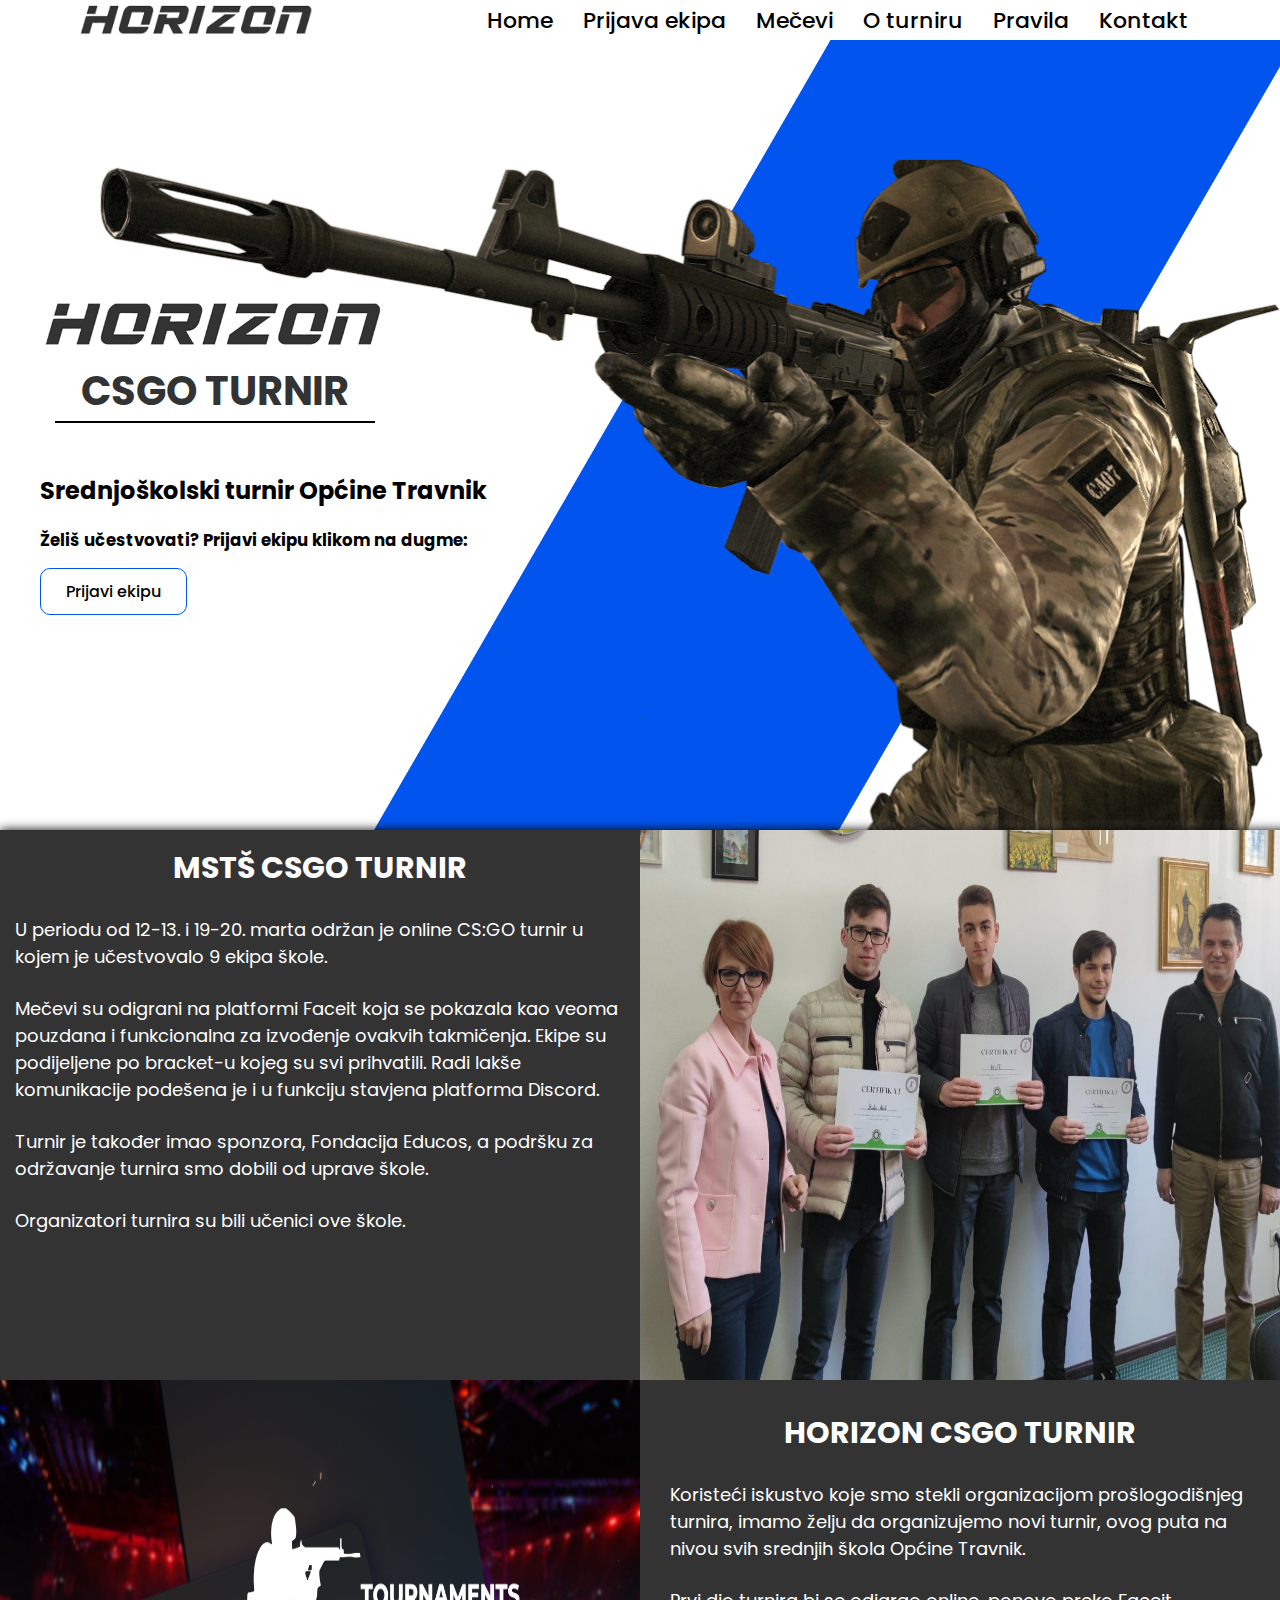
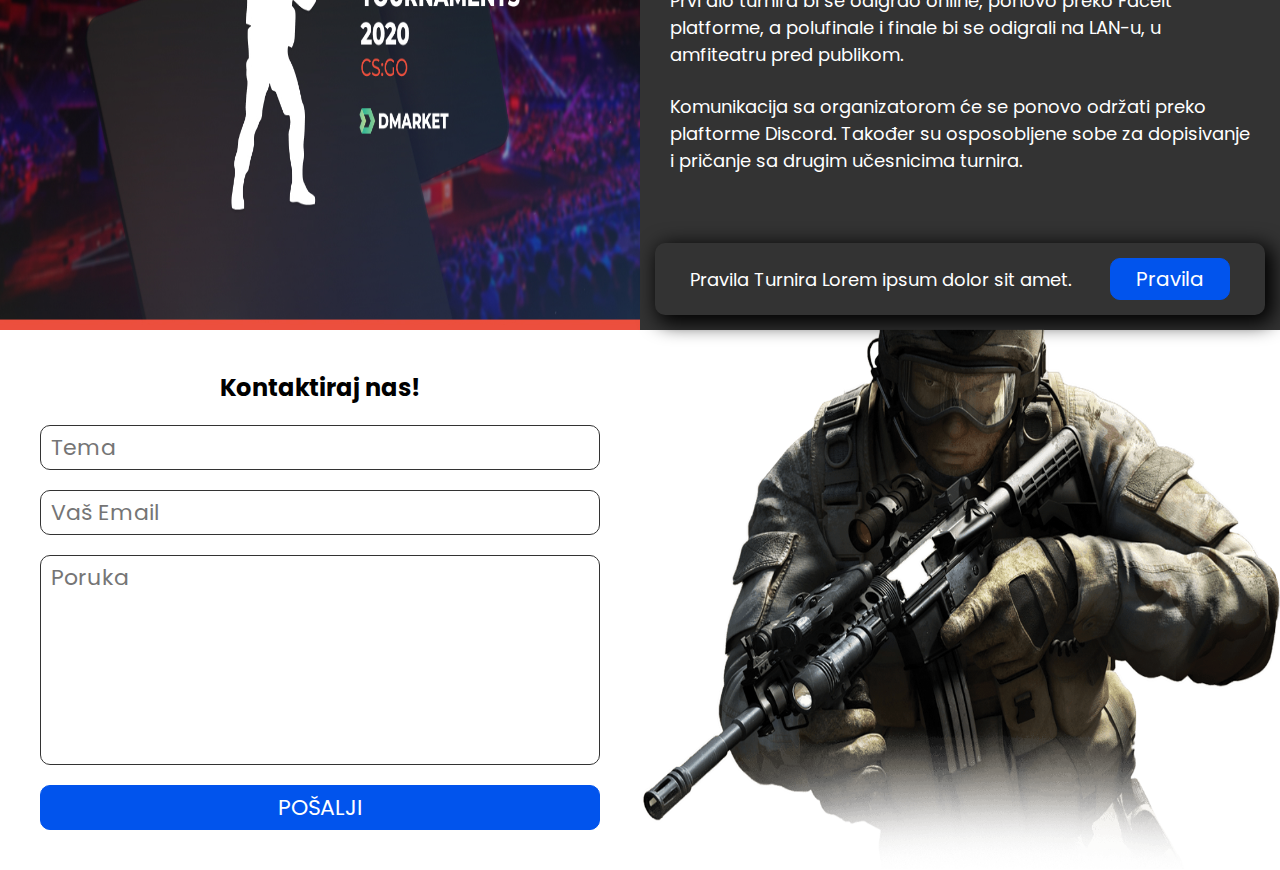
==== index.html @ 9b70ba5b "o" ====
<!DOCTYPE html>
<html lang="en">
<head>
    <meta charset="UTF-8">
    <meta http-equiv="X-UA-Compatible" content="IE=edge">
    <meta name="viewport" content="width=device-width, initial-scale=1.0">
    <link rel="stylesheet" href="style.css">
    <title>Document</title>
</head>
<body>
    <nav>
        <img src="slike/logoo.png" alt="logo" height="40px">
        <div class="desno">
            <ul>
                <li><a href="#home">Home</a></li>
                <li><a href="prijava.html">Prijava ekipa</a></li>
                <li><a href="mečevi.html">Mečevi</a></li>
                <li><a href="#oturniru">O turniru</a></li>
                <li><a href="#pravila">Pravila</a></li>
                <li><a href="#kontakt">Kontakt</a></li>
            </ul>
        </div>
    </nav>
    <main>
        <div class="home" id="home">
            <div class="lijevo">
                <div class="containerHome">
                    <img src="slike/logoo.png" alt="" width="350px" class="logomain">
                    <h1>CSGO TURNIR</h1>
                    <h2>Srednjoškolski turnir Općine Travnik
                    </h2>
                    <div class="prijavit">
                        <h5>Želiš učestvovati? Prijavi ekipu klikom na dugme:</h5>
                        <a href="prijava.html"><button>Prijavi ekipu</button></a>
                    </div>
                </div>
            </div>
            <img src="slike/baner.png" alt="" class="baner">
        </div>
        <div class="oTurniru" id="oturniru">
            <div class="mstsCsgo">
                <h2>MSTŠ CSGO TURNIR</h2>
                <br>
                <p>U periodu od 12-13. i 19-20. marta održan je online CS:GO turnir u kojem je učestvovalo 9 ekipa škole.</p>
                <br>
                <p>Mečevi su odigrani na platformi Faceit koja se pokazala kao veoma pouzdana i funkcionalna za izvođenje ovakvih takmičenja. Ekipe su podijeljene po bracket-u kojeg su svi prihvatili. Radi lakše komunikacije podešena je i u funkciju stavjena platforma Discord.</p>
                <br>
                <p>Turnir je također imao sponzora, Fondacija Educos, a podršku za održavanje turnira smo dobili od uprave škole.</p>
                <br>
                <p>Organizatori turnira su bili učenici ove škole.</p>
            </div>
            <img src="slike/turnir.jpg" alt="">
            <img src="slike/thumb.jpg" alt="" class="poster">
            <div class="HorizonCsgo">
                <div>
                    <h2>HORIZON CSGO TURNIR</h2>
                <br>
                <p>Koristeći iskustvo koje smo stekli organizacijom prošlogodišnjeg turnira, imamo želju da organizujemo novi turnir,
                    ovog puta na nivou svih srednjih škola Općine Travnik.</p>
                <br>
                <p>Prvi dio turnira bi se odigrao online, ponovo preko Faceit platforme, a polufinale i finale bi se odigrali na LAN-u,
                    u amfiteatru pred publikom.</p>
                <br>
                <p>Komunikacija sa organizatorom će se ponovo održati preko plaftorme Discord. Također su osposobljene sobe za
                    dopisivanje i pričanje sa drugim učesnicima turnira.</p></div>
                <div class="pravila" id="pravila">
                    <p>Pravila Turnira Lorem ipsum dolor sit amet.</p>
                    <a href="pravila.pdf" download="pravila.pdf" target="_blank"><button>Pravila</button></a>
                </div>
            </div>
        </div>
        <div class="kontakt" id="kontakt">
            <form action="">
                <h2>Kontaktiraj nas!</h2>
                <input type="text" name="" id="" placeholder="Tema">
                <input type="text" name="" id="" placeholder="Vaš Email">
                <textarea type="text" name="" id="" placeholder="Poruka" rows="6"></textarea>
                <button>POŠALJI</button>
            </form>
            <img src="slike/kontaktslika.png" alt="">
        </div>
    </main>
</body>
</html>
---- style.css ----
@import url('https://fonts.googleapis.com/css2?family=Poppins:wght@400;500;600;700;800&display=swap');
*{
    padding: 0;
    margin: 0;
    box-sizing: border-box;
    font-family: Poppins;
    scroll-behavior: smooth;
}

nav{
    position: absolute;
    height: 10vh;
   display: flex;
   justify-content: space-around;
   align-items: center;
   width: 100%;
   background-color: #fff;
   position: fixed;
   height: auto;
   z-index: 1000;
}


nav .desno ul{
    display: flex;
    align-items: center;
    justify-content: center;
    list-style-type: none;
    color: black;
    font-size: 22px;
    font-weight: 500;
    height: auto;
    
}

nav .desno ul li a{
    color: #000;
    padding:  4px 15px;
    height: 100%;
    text-decoration: none;
}

nav .desno ul li a:hover{
    background-color: #0154ED;
    color: white;
    transition: ease 0.3s 0.05s;
}

.home{
height: 830px;
}

.home .lijevo{
    width: 50%;
    display: flex;
    flex-direction: column;
    justify-content: center;
    padding: 40px;
    height: 100%;
}
.home h1{
    color: #333333;
    font-size: 40px;
    margin-bottom: 50px;
    border-bottom: 2px solid black;
    text-align: center;
    width: 320px;
    margin-left: 15px;
    font-weight: 700;
}

.home .prijavit{
    display: flex;
    margin-top: 20px;
    align-items: center;
    font-size: 20px;
    gap: 15px;
}

.prijavit button{
    cursor: pointer;
    background-color: white;
    padding: 10px 25px;
    border-radius: 10px;
    font-size: 16px;
    font-weight: 500;
    border: 1px solid #0154ED;
}

.prijavit button:hover{
    transition: ease 0.3s 0.05s;
    background-color: #0154ED;
    color: white;
}

.baner {
    position: absolute;
    top: 0;
    right: 0;
    z-index: -10;
}

.oTurniru{
    background-color: #333;
    color: white;
    box-shadow: #000 10px 10px 10px 10px;
    display: grid;
    grid-template-columns: 1fr 1fr;
    grid-template-rows: 550px 550px;
}
.HorizonCsgo{
    display: flex;
    flex-direction: column;
    justify-content: space-between;
    align-items: center;
}
.oTurniru img{
    width: 100%;
    height: 550px;
}

.oTurniru div{
    width: 100%;
    padding: 15px;
}
.oTurniru div h2 {
    text-align: center;
    font-size: 30px;
}
.oTurniru div p{
    font-size: 18px;
}

.pravila{
    display: flex;
    justify-content: space-around;
    align-items: center;
    font-size: 18px;
    z-index: 3;
    padding: 20px 20px;
    box-shadow: #000 5px 5px 20px 3px;
    border-radius: 10px;
    background-color: #333;
    color: #fff;
}

.pravila button{
    font-size: 20px;
    padding: 5px 25px;
    background-color: #0154ED;
    border: 1px solid #0154ED;
    color: white;
    border-radius: 10px;
    cursor: pointer;
}
.pravila button:hover{
    background-color: white;
    border: 1px solid #0154ED;
    color: black;
    transition: ease 0.3s 0.05s;
}

.kontakt{
    background-color: #fff;
    display: flex;
    justify-content: center;

}
.kontakt form{
    width: 50vw;
    background-color: white;
    padding: 40px;
    display: flex;
    justify-content: center;
    gap: 20px;
    flex-direction: column;
}

.kontakt form h2{
    text-align: center;
}

.kontakt form input, .kontakt form textarea{
    font-size: 22px;
    padding: 5px 10px;
    border-radius: 10px;
    border: 1px solid #333;
    resize: none;
}
.kontakt form button{
    background-color: #0154ED;
    color: white;
    cursor: pointer;
    border: 1px solid #0154ED;
    font-size: 22px;
    border-radius: 10px;
    padding: 5px;
}
.kontakt form button:hover{
    transition: ease 0.3s 0.05s;
    
    background-color: white;
    border: 1px solid #0154ED;
    color: black;
}

.kontakt img{
    transform: translateY(-1px);
    width: 50vw;
    z-index: 0;
}

@media (max-width:1370px){
    .containerHome{
        margin-top: 80px;
    }
    .home .prijavit{
        flex-direction: column;
        align-items: flex-start; 
    }


}
@media (max-width:1000px) {
    .kontakt img{
        display: none;
    }
    .home .lijevo{
        justify-content: flex-end;
        width: 100%;
        align-items: center;
    }
    .containerHome{
        z-index: 10;
        display: flex;
        width: 380px;
        border-radius: 10px;
        text-align: center;
        align-items: center;
        flex-direction: column;
        justify-content: center;
        background-color: white;
        height: 400px;
    }
    .home .prijavit{
        justify-content: center;
        align-items: center;
    }
    .home{
        /* background-color: #0154ED; */
    }
    .home .baner{
        z-index: 1;
        height: 830px;
    }
        .containerHome {
            margin-top: 0px;
        }
    .kontakt form{
        width: 700px;
    }
    .oTurniru{
        grid-template-columns: 1fr;
            grid-template-rows: 550px 550px 550px 550px;
    }
    .oTurniru .HorizonCsgo, .oTurniru .mstsCsgo{
        padding: 50px;
    }
    .oTurniru .HorizonCsgo{
        order: 2;
    }
    .oTurniru .poster{
        order: 3;
    }

}
@media (max-width:675px) {
    .oTurniru .HorizonCsgo, .oTurniru .mstsCsgo {
            padding: 10px 20px;
        }
    .oTurniru img{
        height: 400px;
        
    }
    .oTurniru{
        grid-template-rows: 550px 400px 550px 400px;
        
    }
    .oTurniru div p{
        font-size: 16px;
    }
}
@media (max-width:450px) {
    body{
        min-width: 400px;
    }
    .oTurniru div p {
            font-size: 15px;
        }
    .oTurniru .HorizonCsgo, .oTurniru .mstsCsgo {
            padding: 5px 10px;
        }
    .oTurniru {
        grid-template-rows: 550px 300px 550px 300px;        
        }
        .oTurniru img {
            height: 300px;
        }
}
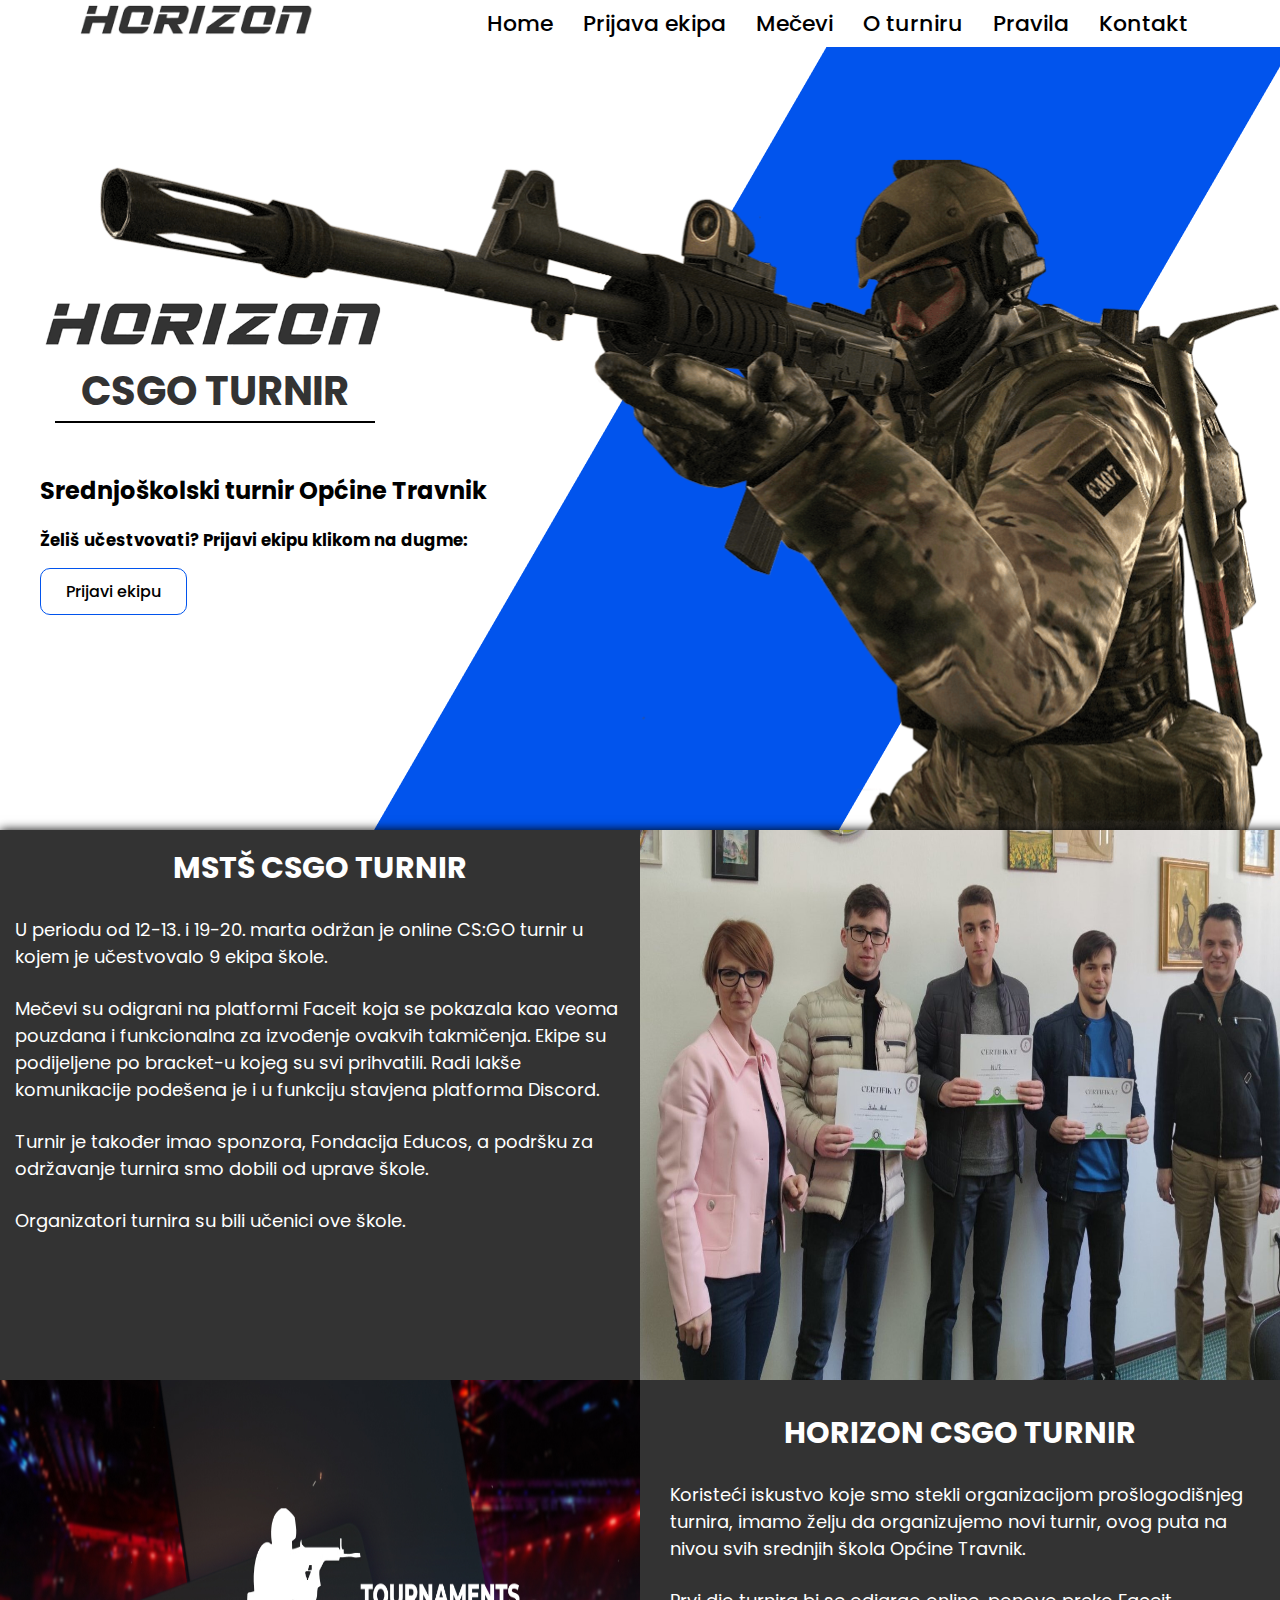
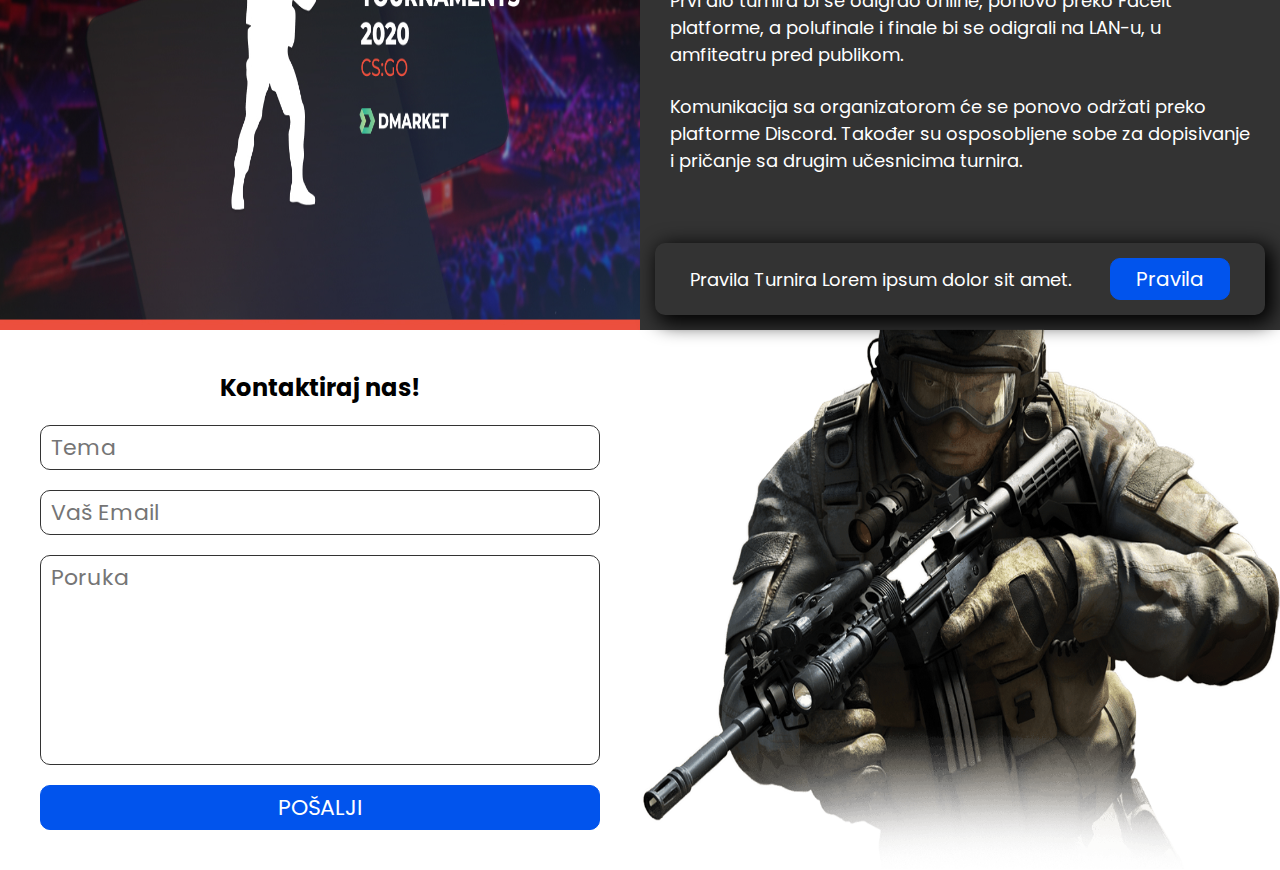
==== commit 1462e5dc: "full responsive" ====
--- a/index.html
+++ b/index.html
@@ -9,7 +9,10 @@
 </head>
 <body>
     <nav>
-        <img src="slike/logoo.png" alt="logo" height="40px">
+        <div class="lijevo">
+            <img src="slike/logoo.png" alt="logo" height="40px">
+            <button onclick="navbar()"><img src="slike/menu (2).png" alt="" height="40px"></button>
+        </div>
         <div class="desno">
             <ul>
                 <li><a href="#home">Home</a></li>
@@ -80,5 +83,6 @@
             <img src="slike/kontaktslika.png" alt="">
         </div>
     </main>
+    <script src="nav.js"></script>
 </body>
 </html>--- a/style.css
+++ b/style.css
@@ -18,6 +18,7 @@
    position: fixed;
    height: auto;
    z-index: 1000;
+   transition: ease 0.3s 0.05s;
 }
 
 
@@ -33,10 +34,18 @@
     
 }
 
+nav button{
+    display: none;
+    cursor: pointer;
+    background-color: #fff;
+    border: none;
+}
+
 nav .desno ul li a{
     color: #000;
     padding:  4px 15px;
     height: 100%;
+    transition: all 0.5s 0.05s;
     text-decoration: none;
 }
 
@@ -221,7 +230,44 @@
 
 
 }
+@media (min-width:1001px) {
+    nav ul li a{
+        display: block;
+    }
+}
 @media (max-width:1000px) {
+    nav{
+        flex-direction: column;
+    }
+    .lijevo{
+        display: flex;
+        background-color: #fff;
+        width: 100%;
+        justify-content: space-around;
+        align-items: center;
+    }
+    .desno{
+        width: 100%;
+        background-color: none;
+        transform: translateY(-50px);
+    }
+    nav ul li{
+        width: 100%;
+        text-align: center;
+    }
+    nav ul li a{
+        display: none;
+        width: 100%;
+        padding: 10px;
+        gap: 0;
+    }
+    .desno ul{
+        flex-direction: column;
+        gap: 0;
+    }
+    nav button{
+        display: block;
+    }
     .kontakt img{
         display: none;
     }
@@ -274,6 +320,24 @@
     }
 
 }
+@media (max-width: 768px) {
+    nav {
+        flex-direction: column;
+    }
+
+    .navbar-menu {
+        position: static;
+        display: flex;
+        flex-direction: column;
+        width: 100%;
+    }
+
+    .navbar-toggler {
+        position: absolute;
+        top: 1rem;
+        right: 1rem;
+    }
+}
 @media (max-width:675px) {
     .oTurniru .HorizonCsgo, .oTurniru .mstsCsgo {
             padding: 10px 20px;
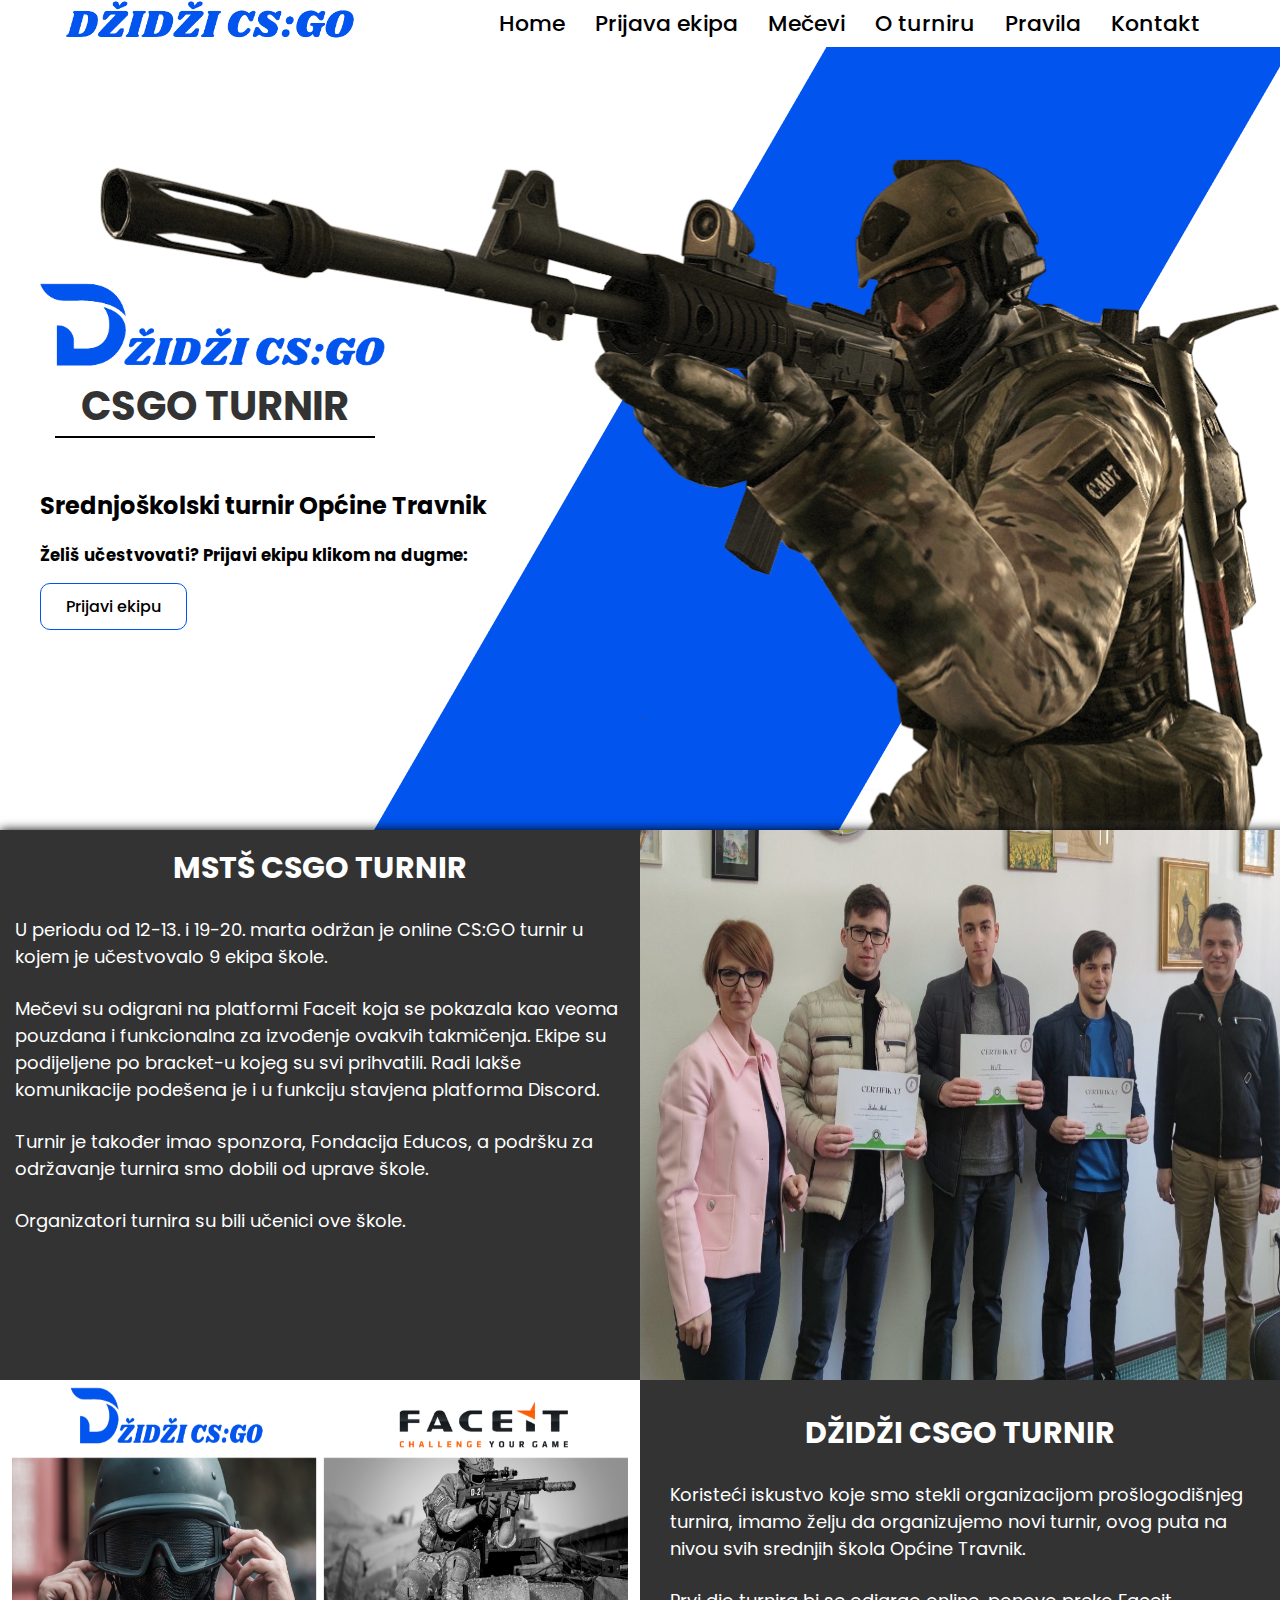
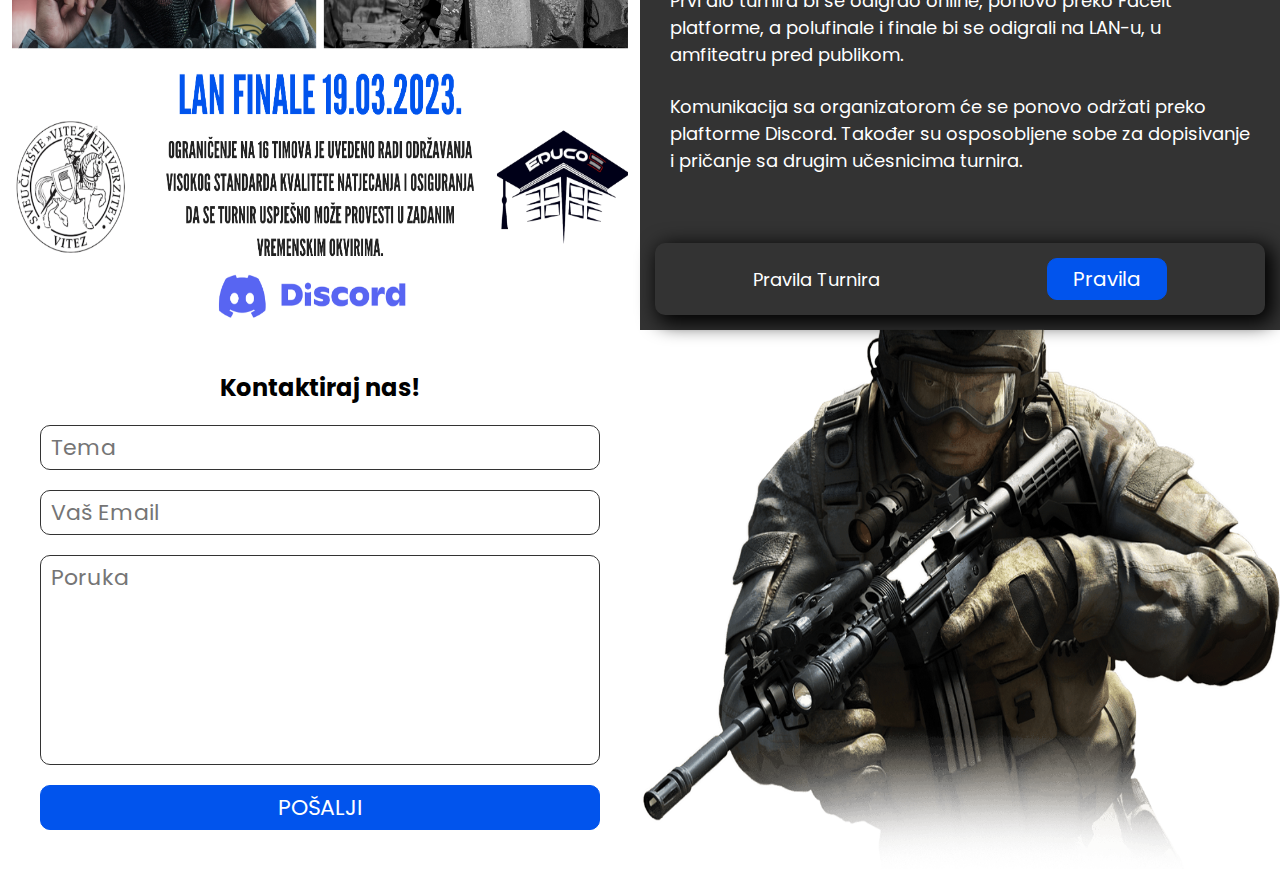
==== commit cefd9dcc: "kraj" ====
--- a/index.html
+++ b/index.html
@@ -10,7 +10,7 @@
 <body>
     <nav>
         <div class="lijevo">
-            <img src="slike/logoo.png" alt="logo" height="40px">
+            <img src="slike/dzidzi2.png" alt="logo" height="40px">
             <button onclick="navbar()"><img src="slike/menu (2).png" alt="" height="40px"></button>
         </div>
         <div class="desno">
@@ -28,7 +28,7 @@
         <div class="home" id="home">
             <div class="lijevo">
                 <div class="containerHome">
-                    <img src="slike/logoo.png" alt="" width="350px" class="logomain">
+                    <img src="slike/dzidzi.png" alt="" width="350px" class="logomain">
                     <h1>CSGO TURNIR</h1>
                     <h2>Srednjoškolski turnir Općine Travnik
                     </h2>
@@ -53,10 +53,10 @@
                 <p>Organizatori turnira su bili učenici ove škole.</p>
             </div>
             <img src="slike/turnir.jpg" alt="">
-            <img src="slike/thumb.jpg" alt="" class="poster">
+            <img src="slike/SPONZORI_2.png" alt="" class="poster">
             <div class="HorizonCsgo">
                 <div>
-                    <h2>HORIZON CSGO TURNIR</h2>
+                    <h2>DŽIDŽI CSGO TURNIR</h2>
                 <br>
                 <p>Koristeći iskustvo koje smo stekli organizacijom prošlogodišnjeg turnira, imamo želju da organizujemo novi turnir,
                     ovog puta na nivou svih srednjih škola Općine Travnik.</p>
@@ -67,8 +67,8 @@
                 <p>Komunikacija sa organizatorom će se ponovo održati preko plaftorme Discord. Također su osposobljene sobe za
                     dopisivanje i pričanje sa drugim učesnicima turnira.</p></div>
                 <div class="pravila" id="pravila">
-                    <p>Pravila Turnira Lorem ipsum dolor sit amet.</p>
-                    <a href="pravila.pdf" download="pravila.pdf" target="_blank"><button>Pravila</button></a>
+                    <p>Pravila Turnira</p>
+                    <a href="pravila.pdf" target="_blank"><button>Pravila</button></a>
                 </div>
             </div>
         </div>
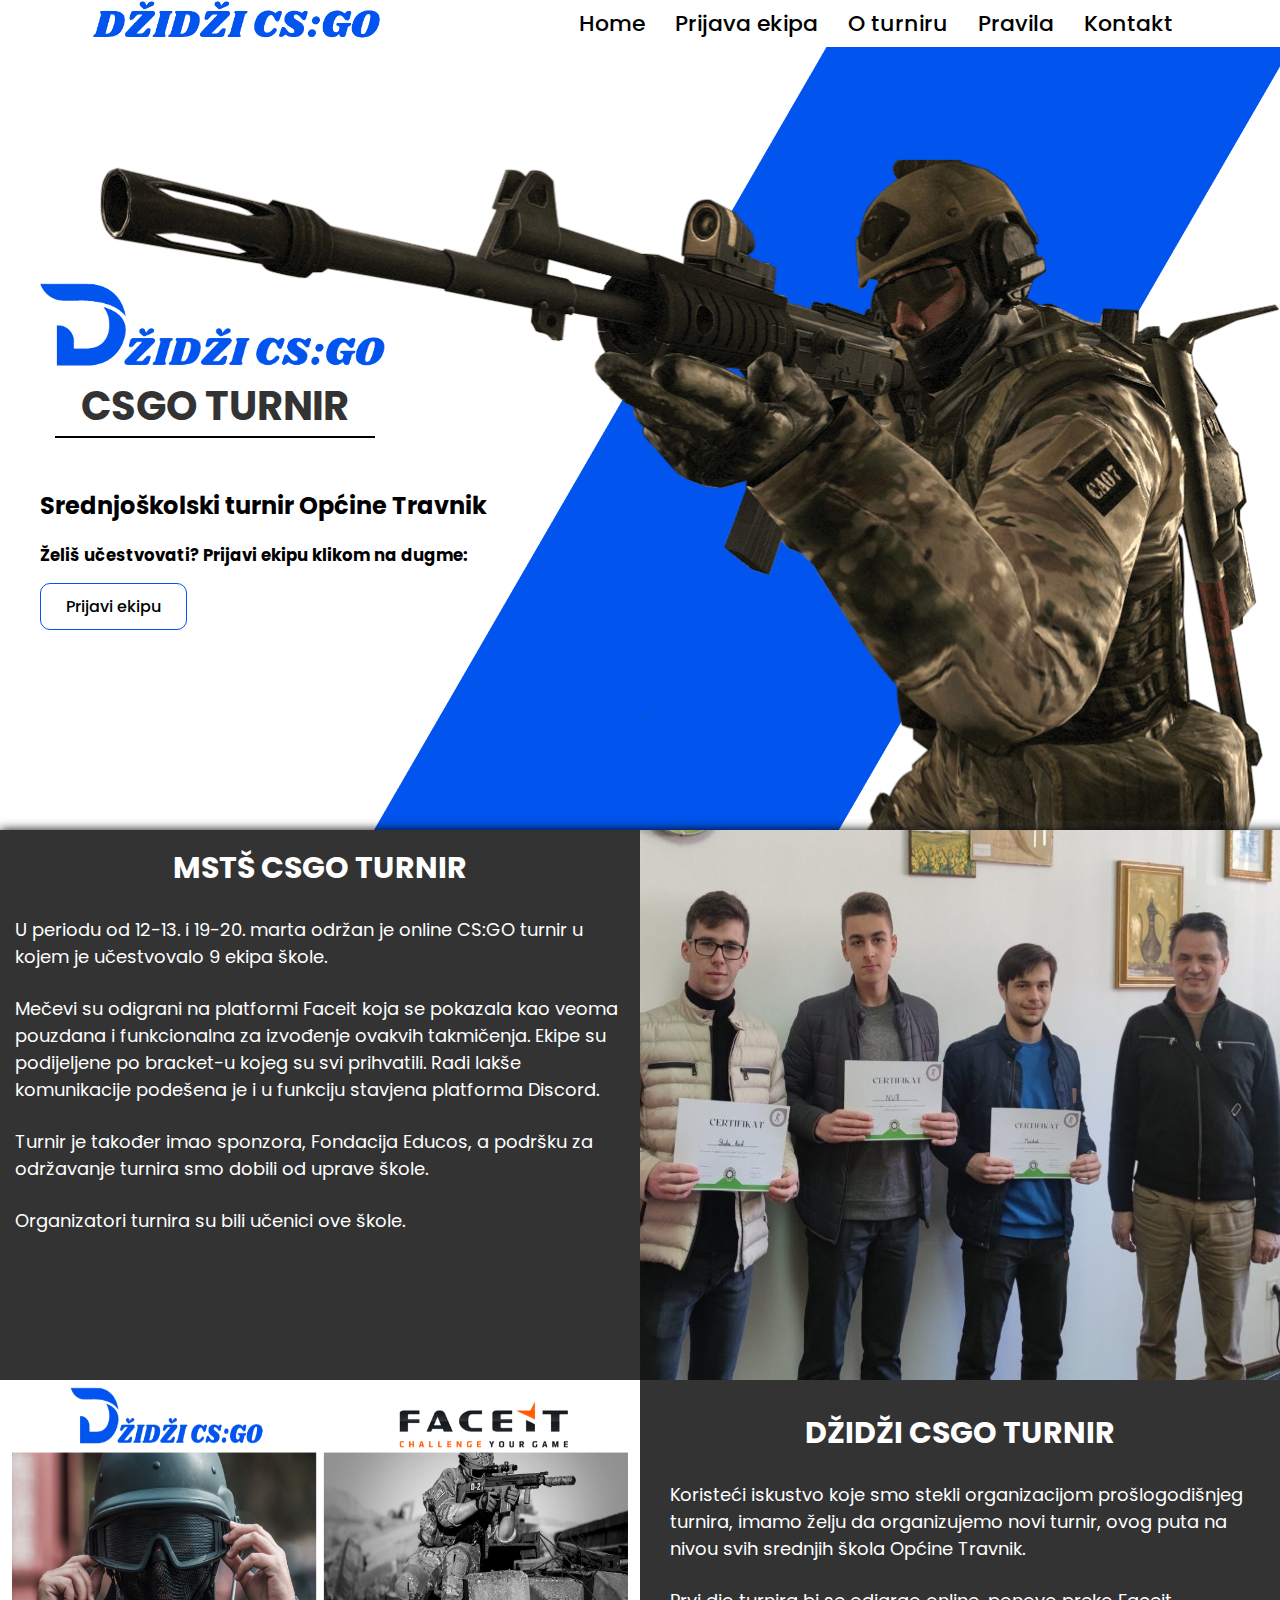
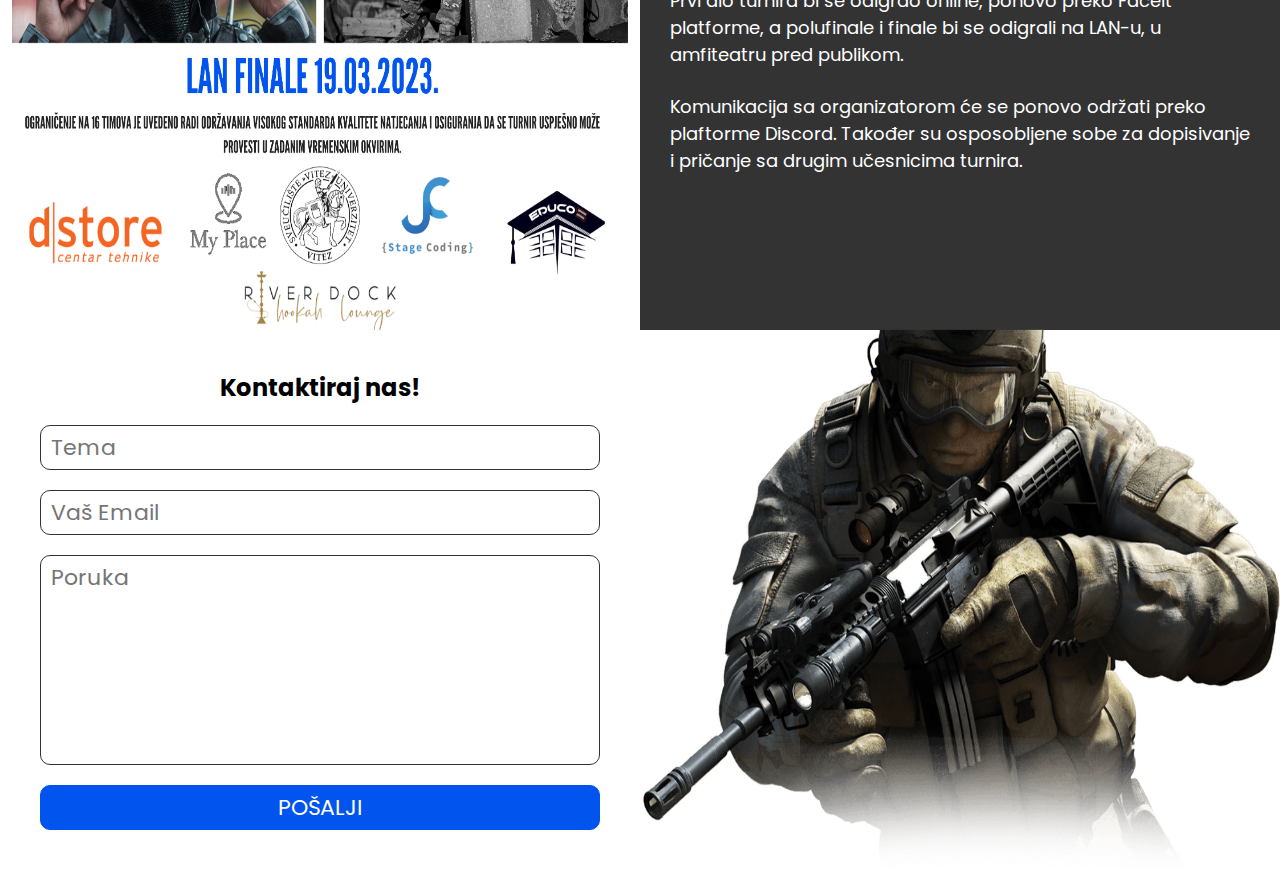
==== commit b1f32156: "update" ====
--- a/index.html
+++ b/index.html
@@ -17,7 +17,6 @@
             <ul>
                 <li><a href="#home">Home</a></li>
                 <li><a href="prijava.html">Prijava ekipa</a></li>
-                <li><a href="mečevi.html">Mečevi</a></li>
                 <li><a href="#oturniru">O turniru</a></li>
                 <li><a href="#pravila">Pravila</a></li>
                 <li><a href="#kontakt">Kontakt</a></li>
@@ -66,10 +65,6 @@
                 <br>
                 <p>Komunikacija sa organizatorom će se ponovo održati preko plaftorme Discord. Također su osposobljene sobe za
                     dopisivanje i pričanje sa drugim učesnicima turnira.</p></div>
-                <div class="pravila" id="pravila">
-                    <p>Pravila Turnira</p>
-                    <a href="pravila.pdf" target="_blank"><button>Pravila</button></a>
-                </div>
             </div>
         </div>
         <div class="kontakt" id="kontakt">
--- a/style.css
+++ b/style.css
@@ -286,7 +286,7 @@
         flex-direction: column;
         justify-content: center;
         background-color: white;
-        height: 400px;
+        height: 430px;
     }
     .home .prijavit{
         justify-content: center;
@@ -356,7 +356,7 @@
 }
 @media (max-width:450px) {
     body{
-        min-width: 400px;
+        min-width: 300px;
     }
     .oTurniru div p {
             font-size: 15px;
@@ -365,9 +365,31 @@
             padding: 5px 10px;
         }
     .oTurniru {
-        grid-template-rows: 550px 300px 550px 300px;        
+        grid-template-rows: 550px 300px 550px 300px; 
+        grid-template-columns: 100vw;       
         }
         .oTurniru img {
             height: 300px;
         }
+}
+@media (max-width:400px){
+    nav .lijevo img {
+        height: 30px;
+    }
+    .containerHome {
+            width: 310px;
+            height: 430px;
+        }
+    h1{
+        width: 280px;
+    }
+    .logomain{
+        width: 280px;
+    }
+    .oTurniru img{
+        width: 320px;
+    }
+    .kontakt form{
+        width: 300px;
+    }
 }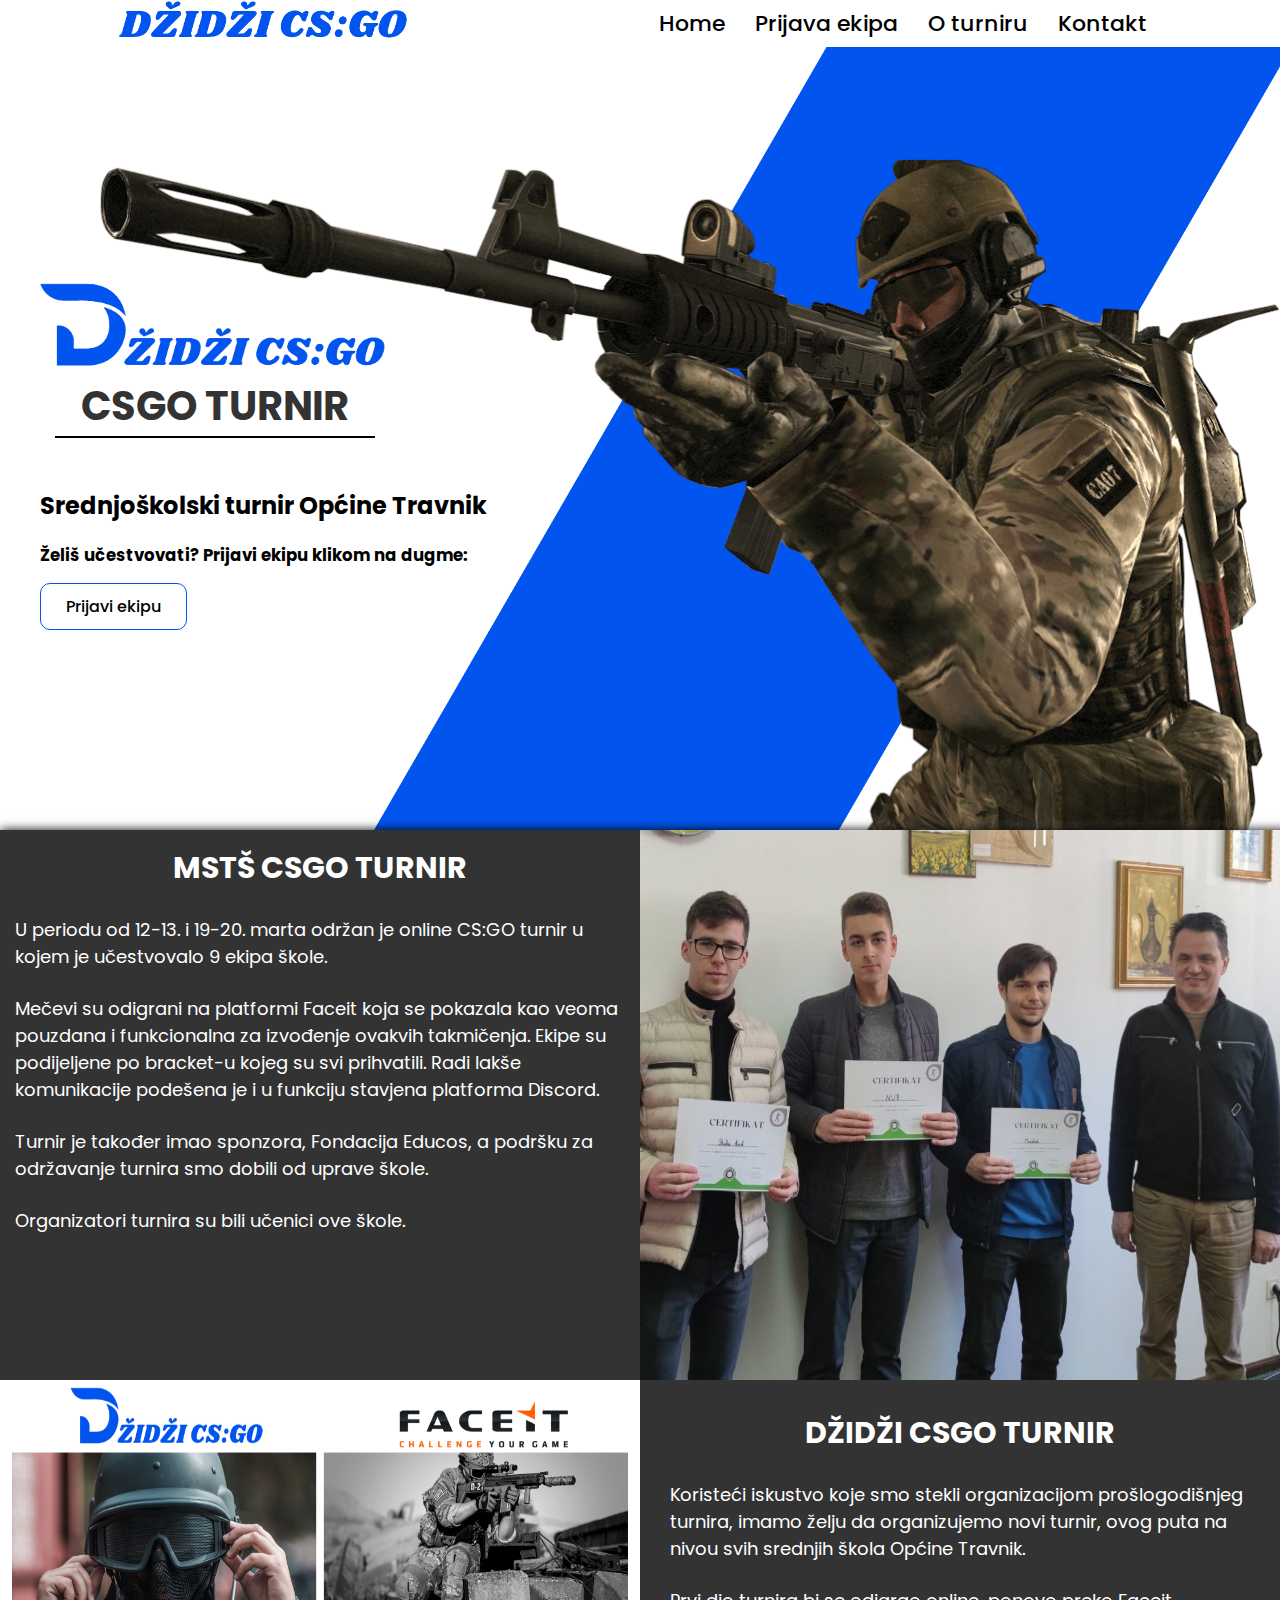
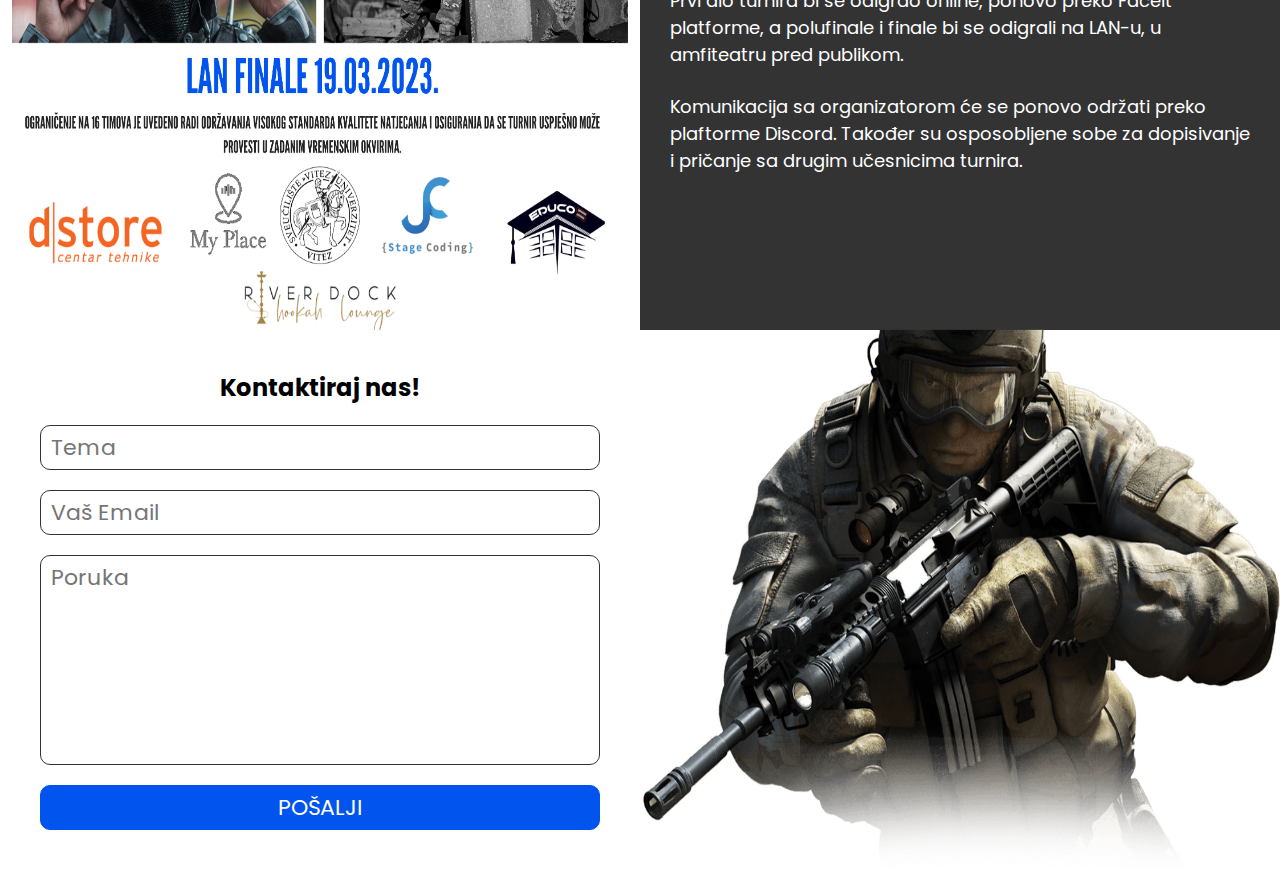
==== commit 8a7a56f9: "Final" ====
--- a/index.html
+++ b/index.html
@@ -5,7 +5,7 @@
     <meta http-equiv="X-UA-Compatible" content="IE=edge">
     <meta name="viewport" content="width=device-width, initial-scale=1.0">
     <link rel="stylesheet" href="style.css">
-    <title>Document</title>
+    <title>DžiDži CSGO</title>
 </head>
 <body>
     <nav>
@@ -18,7 +18,6 @@
                 <li><a href="#home">Home</a></li>
                 <li><a href="prijava.html">Prijava ekipa</a></li>
                 <li><a href="#oturniru">O turniru</a></li>
-                <li><a href="#pravila">Pravila</a></li>
                 <li><a href="#kontakt">Kontakt</a></li>
             </ul>
         </div>
--- a/style.css
+++ b/style.css
@@ -387,7 +387,7 @@
         width: 280px;
     }
     .oTurniru img{
-        width: 320px;
+        width: 100vw;
     }
     .kontakt form{
         width: 300px;
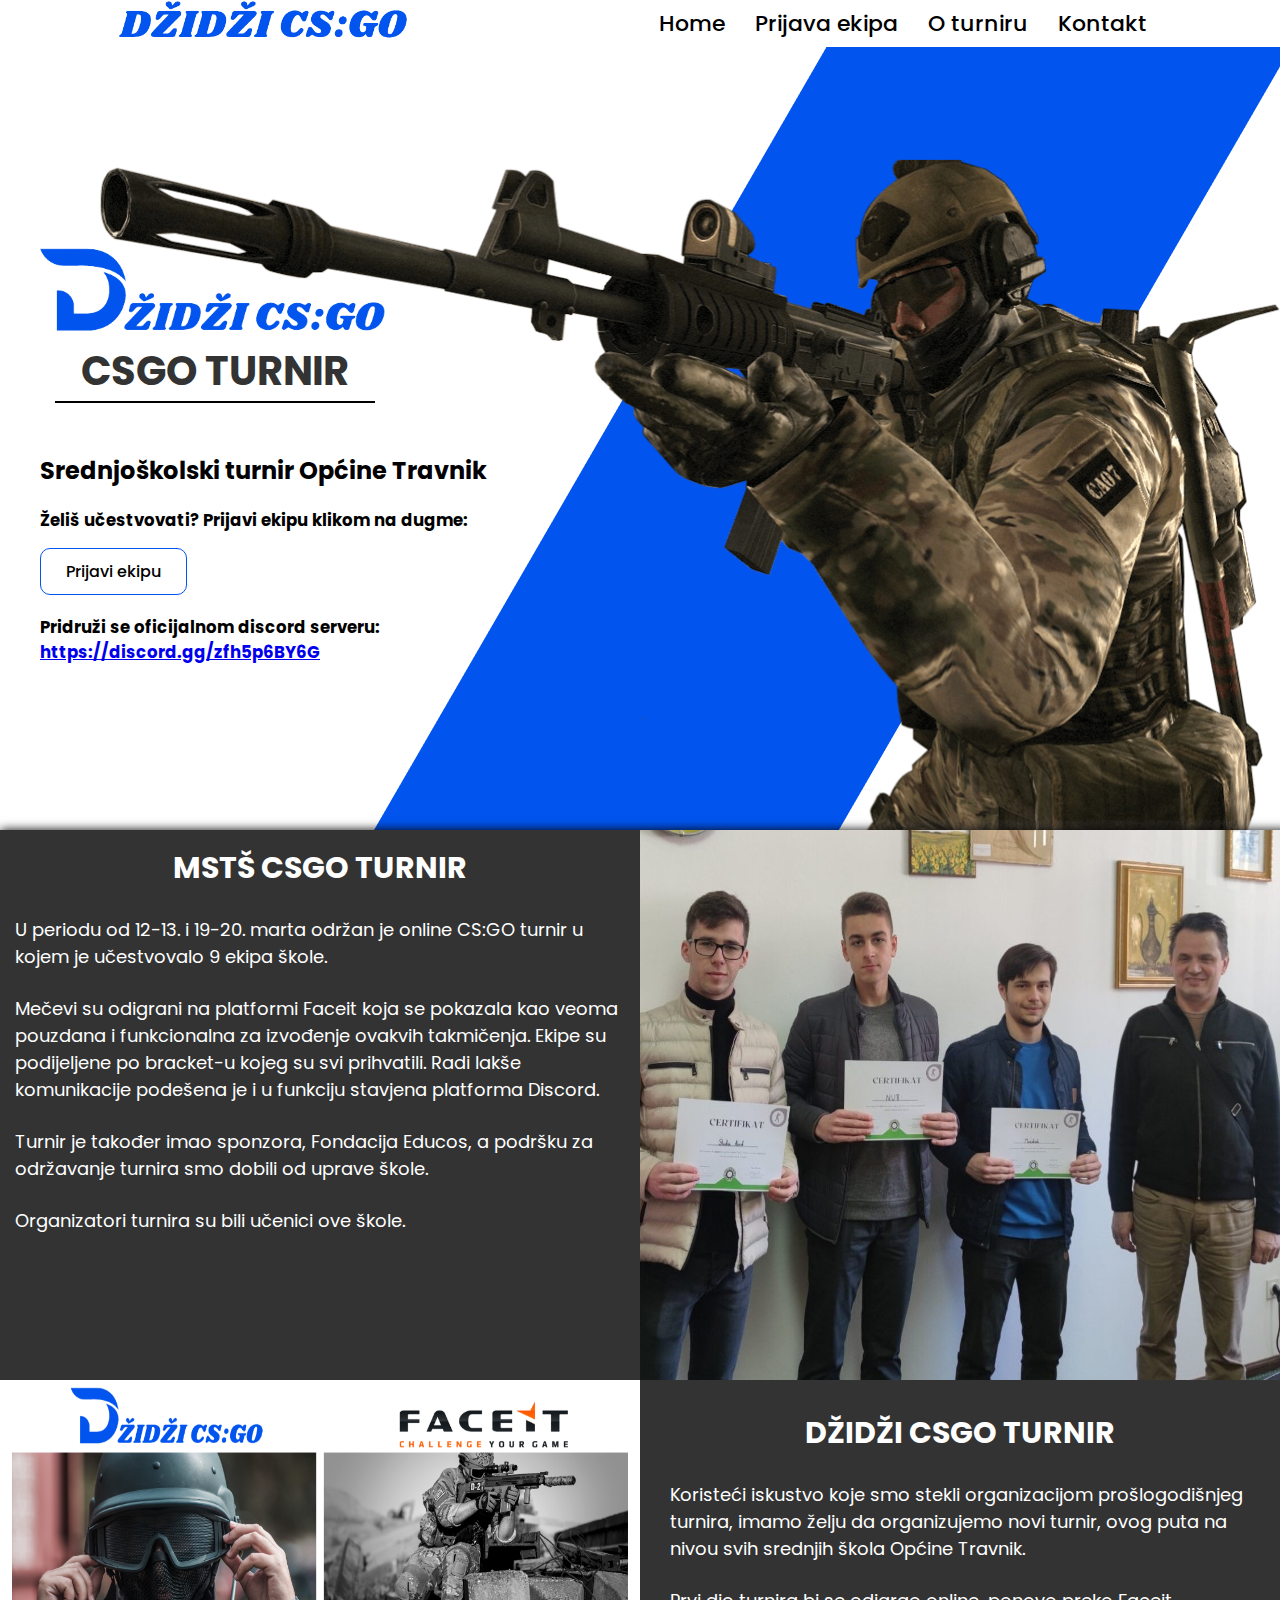
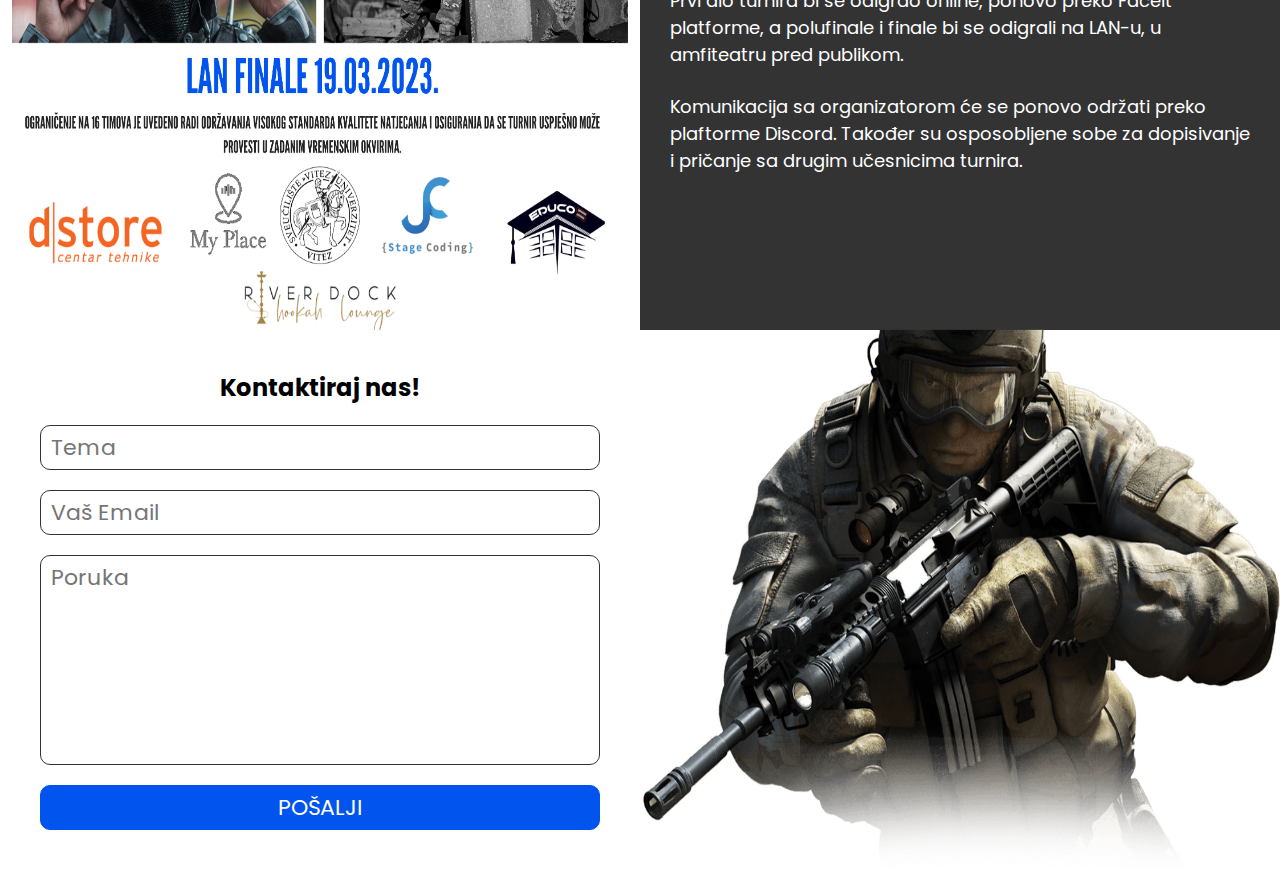
==== commit c7b28977: "update" ====
--- a/index.html
+++ b/index.html
@@ -34,6 +34,9 @@
                         <h5>Želiš učestvovati? Prijavi ekipu klikom na dugme:</h5>
                         <a href="prijava.html"><button>Prijavi ekipu</button></a>
                     </div>
+                    <div class="prijavit discord">
+                        <h5>Pridruži se oficijalnom discord serveru: <a href="https://discord.gg/zfh5p6BY6G">https://discord.gg/zfh5p6BY6G</a></h5>
+                    </div>
                 </div>
             </div>
             <img src="slike/baner.png" alt="" class="baner">
@@ -67,16 +70,17 @@
             </div>
         </div>
         <div class="kontakt" id="kontakt">
-            <form action="">
+            <form action="" class="forma">
                 <h2>Kontaktiraj nas!</h2>
-                <input type="text" name="" id="" placeholder="Tema">
-                <input type="text" name="" id="" placeholder="Vaš Email">
-                <textarea type="text" name="" id="" placeholder="Poruka" rows="6"></textarea>
-                <button>POŠALJI</button>
+                <input type="text" name="" id="subject" placeholder="Tema">
+                <input type="text" name="" id="mail" placeholder="Vaš Email">
+                <textarea type="text" name="" id="poruka" placeholder="Poruka" rows="6"></textarea>
+                <button type="submit">POŠALJI</button>
             </form>
             <img src="slike/kontaktslika.png" alt="">
         </div>
     </main>
+    <script src="kontakt.js"></script>
     <script src="nav.js"></script>
 </body>
 </html>--- a/style.css
+++ b/style.css
@@ -286,7 +286,7 @@
         flex-direction: column;
         justify-content: center;
         background-color: white;
-        height: 430px;
+        height: 490px;
     }
     .home .prijavit{
         justify-content: center;
@@ -378,7 +378,6 @@
     }
     .containerHome {
             width: 310px;
-            height: 430px;
         }
     h1{
         width: 280px;
